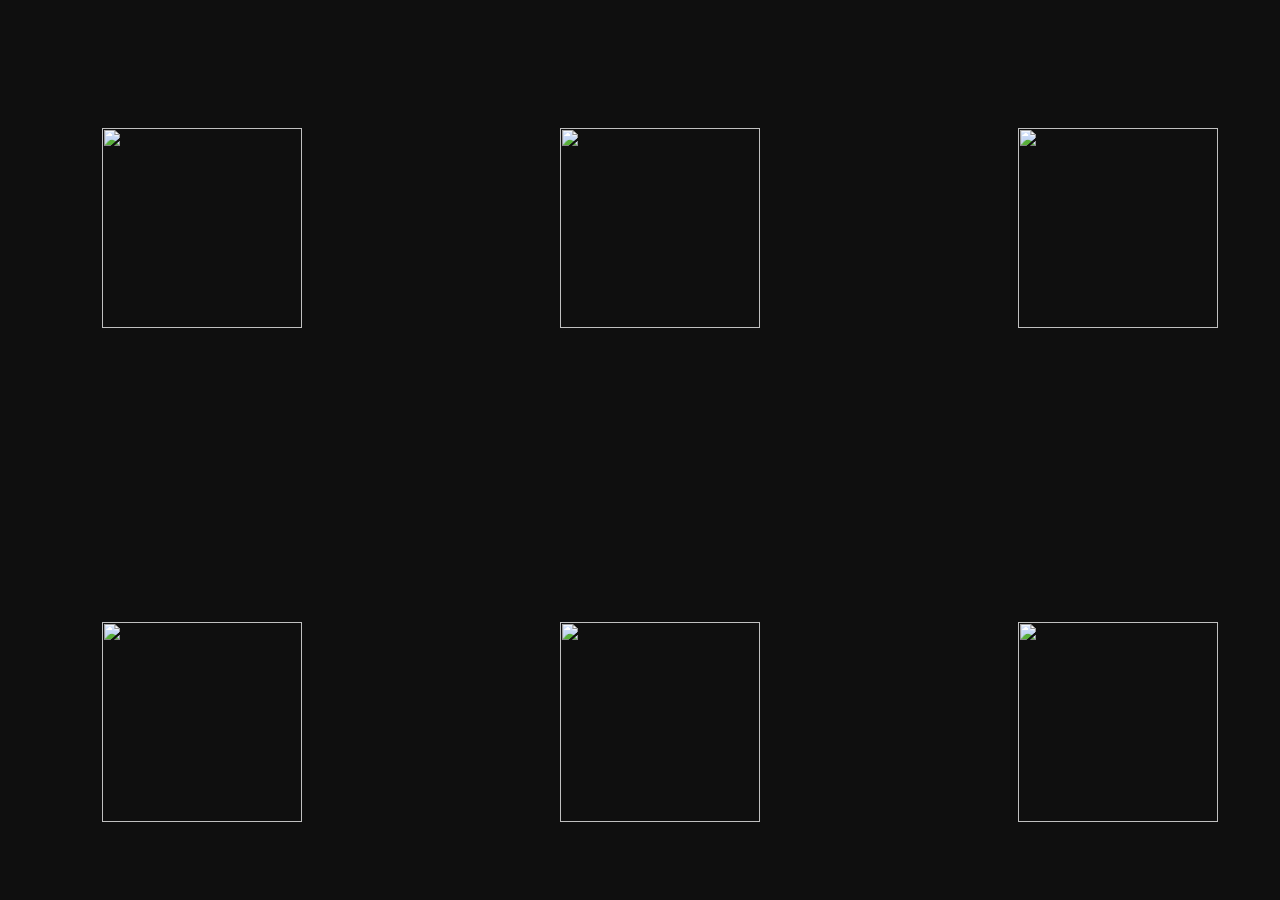
==== index.html @ 341c37e2 "Initial commit" ====
<html>
<head>
    <title>bluezão caralho</title>
    <link rel="stylesheet" href="css/bluezão css.css">
</head>
<body>
     <div id="ai_bolsonaro">
      <ul id="ListaDeRolas">
        <li><a href="vitor_cabeçudo/corola.HTML"><img src="froo (corola) recortada(fixed+rotated) no background.png" alt=""></a></li>
        <li><a href="vitor_cabeçudo/receptaculoFloral.html"><img src="bluezãoo drogas.jpg" alt=""></a></li>
        <li><a href="vitor_cabeçudo/pistilo.HTML"><img src="estilete fixed.png" alt=""></a></li>
        <li><a href="vitor_cabeçudo/pedunculo.html"><img src="bluezãoo drogas.jpg" alt=""></a></li>
        <li><a href="vitor_cabeçudo/calice.HTML"><img src="bluezãoo drogas.jpg" alt=""></a></li>
        <li><a href="vitor_cabeçudo/estames.HTML"><img src="filetes_fixed_rotated.png" alt=""></a></li>
    </div>
</body>
</html>
---- css/bluezão css.css ----
#ai_bolsonaro img{
    width: 200;
    height: auto;
    
}
#ai_bolsonaro img:hover{
    transition-duration: 2s;
    opacity:0.5;
    transform:scale(1.3);
}
#ListaDeRolas {
    list-style-type: none;
}

ul {
    list-style-type: none;
    
    text-align: center;
    margin: right 100px;
    display: grid;
    grid-template-columns: repeat(3, 1fr);
    grid-gap: 150px;
    justify-items: center;
    align-items: center;
    
  }

  li {
    padding: 20px;
    margin-top: 100px;
    
  }
  
  body{
    background-color: #0f0f0f;
  }
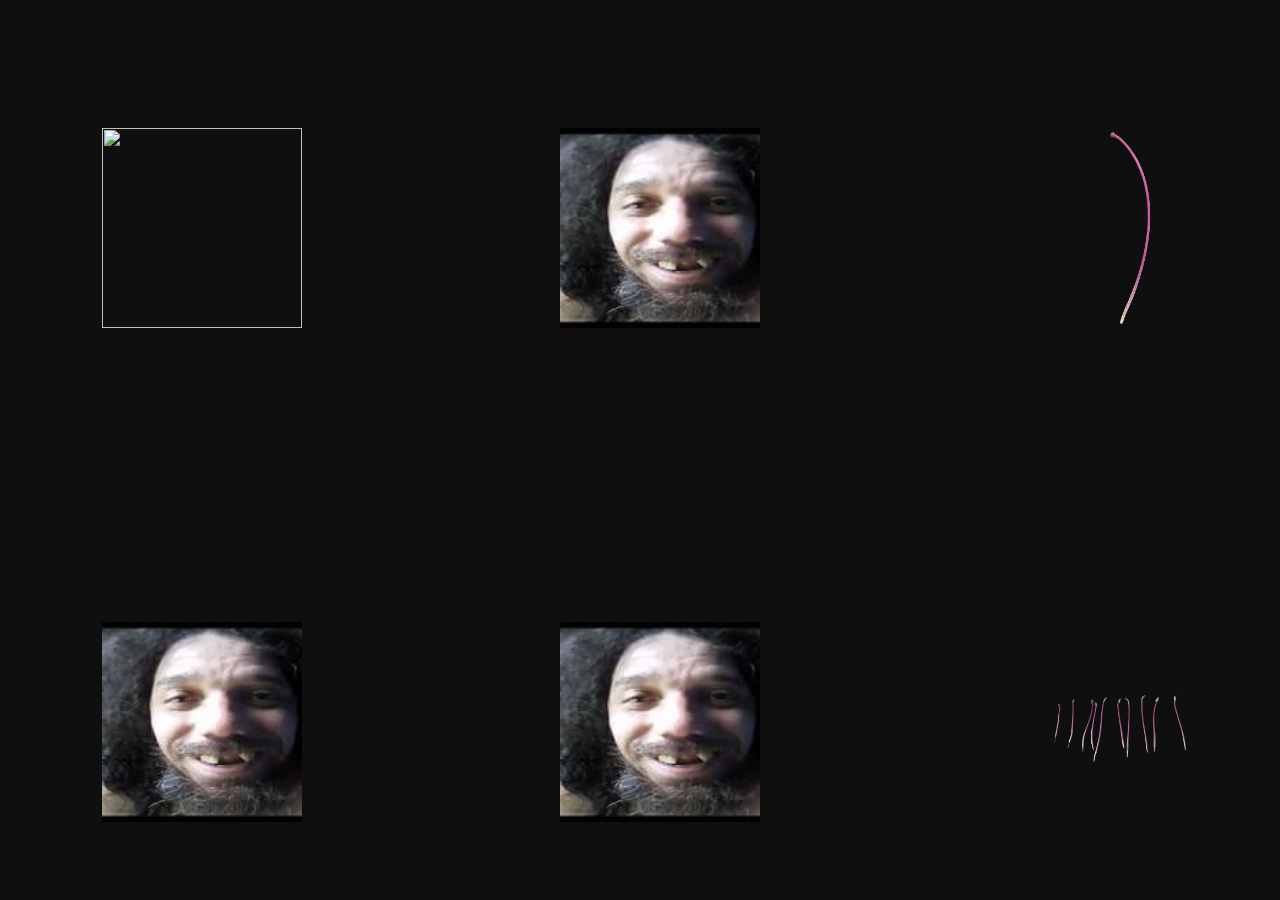
==== commit 0da7aeda: "Update index.html" ====
--- a/index.html
+++ b/index.html
@@ -1,17 +1,17 @@
 <html>
 <head>
     <title>bluezão caralho</title>
-    <link rel="stylesheet" href="css/bluezão css.css">
+    <link rel="stylesheet" href="css/bluezão.css">
 </head>
 <body>
      <div id="ai_bolsonaro">
       <ul id="ListaDeRolas">
-        <li><a href="vitor_cabeçudo/corola.HTML"><img src="froo (corola) recortada(fixed+rotated) no background.png" alt=""></a></li>
-        <li><a href="vitor_cabeçudo/receptaculoFloral.html"><img src="bluezãoo drogas.jpg" alt=""></a></li>
-        <li><a href="vitor_cabeçudo/pistilo.HTML"><img src="estilete fixed.png" alt=""></a></li>
-        <li><a href="vitor_cabeçudo/pedunculo.html"><img src="bluezãoo drogas.jpg" alt=""></a></li>
-        <li><a href="vitor_cabeçudo/calice.HTML"><img src="bluezãoo drogas.jpg" alt=""></a></li>
-        <li><a href="vitor_cabeçudo/estames.HTML"><img src="filetes_fixed_rotated.png" alt=""></a></li>
+        <li><a href="vitor_cabeçudo/corola.HTML"><img src="images/froo (corola) recortada(fixed+rotated) no background.png" alt=""></a></li>
+        <li><a href="vitor_cabeçudo/receptaculoFloral.html"><img src="images/bluezãoo drogas.jpg" alt=""></a></li>
+        <li><a href="vitor_cabeçudo/pistilo.HTML"><img src="images/estilete fixed.png" alt=""></a></li>
+        <li><a href="vitor_cabeçudo/pedunculo.html"><img src="images/bluezãoo drogas.jpg" alt=""></a></li>
+        <li><a href="vitor_cabeçudo/calice.HTML"><img src="images/bluezãoo drogas.jpg" alt=""></a></li>
+        <li><a href="vitor_cabeçudo/estames.HTML"><img src="images/filetes_fixed_rotated.png" alt=""></a></li>
     </div>
 </body>
 </html>
--- a/css/bluezão.css
+++ b/css/bluezão.css
@@ -0,0 +1,36 @@
+#ai_bolsonaro img{
+    width: 200;
+    height: auto;
+    
+}
+#ai_bolsonaro img:hover{
+    transition-duration: 2s;
+    opacity:0.5;
+    transform:scale(1.3);
+}
+#ListaDeRolas {
+    list-style-type: none;
+}
+
+ul {
+    list-style-type: none;
+    
+    text-align: center;
+    margin: right 100px;
+    display: grid;
+    grid-template-columns: repeat(3, 1fr);
+    grid-gap: 150px;
+    justify-items: center;
+    align-items: center;
+    
+  }
+
+  li {
+    padding: 20px;
+    margin-top: 100px;
+    
+  }
+  
+  body{
+    background-color: #0f0f0f;
+  }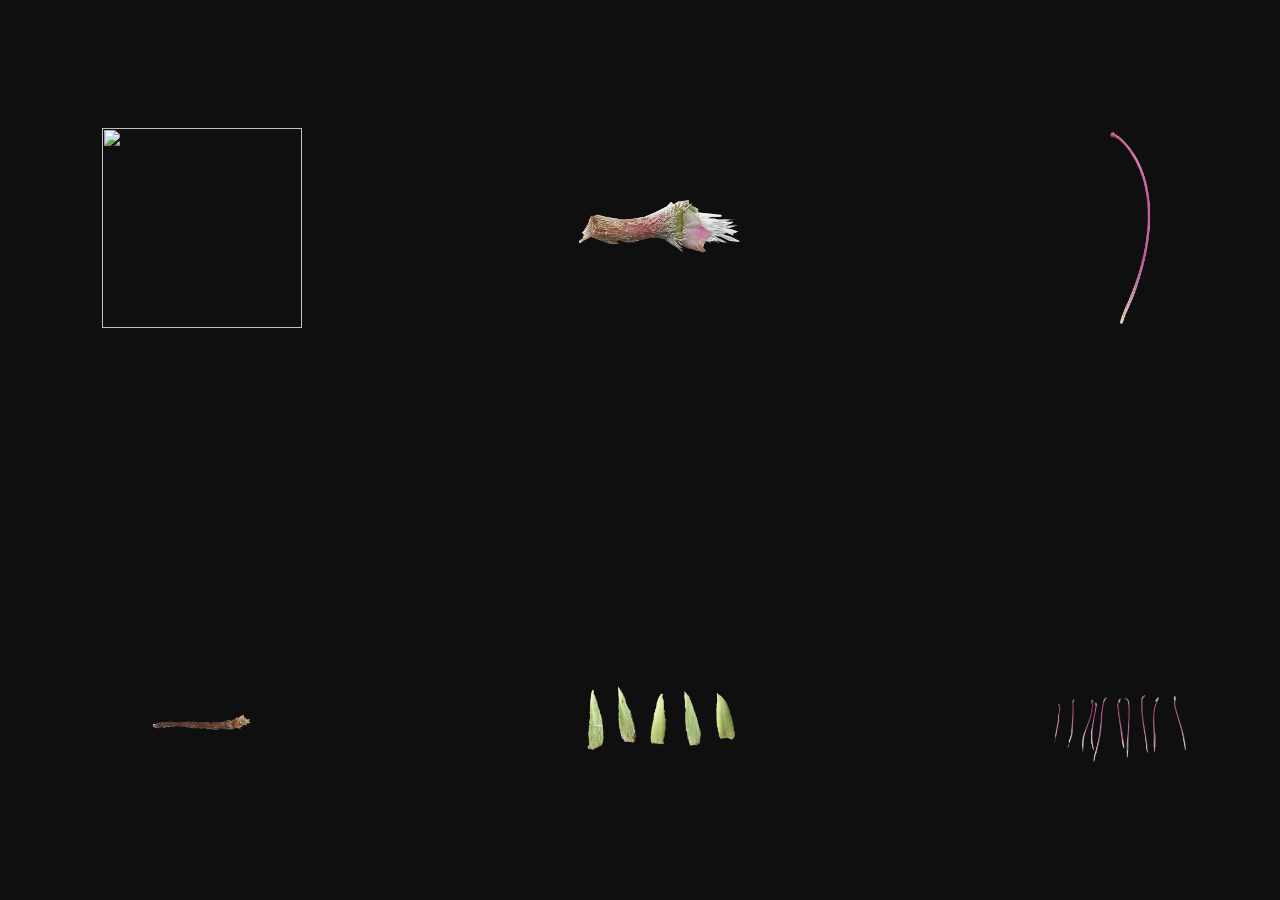
==== commit e32b9aa0: "surra" ====
--- a/index.html
+++ b/index.html
@@ -7,11 +7,11 @@
      <div id="ai_bolsonaro">
       <ul id="ListaDeRolas">
         <li><a href="vitor_cabeçudo/corola.HTML"><img src="images/froo (corola) recortada(fixed+rotated) no background.png" alt=""></a></li>
-        <li><a href="vitor_cabeçudo/receptaculoFloral.html"><img src="images/bluezãoo drogas.jpg" alt=""></a></li>
+        <li><a href="vitor_cabeçudo/receptaculoFloral.html"><img src="images/receptaculo-floral-final-1.png" alt=""></a></li>
         <li><a href="vitor_cabeçudo/pistilo.HTML"><img src="images/estilete fixed.png" alt=""></a></li>
-        <li><a href="vitor_cabeçudo/pedunculo.html"><img src="images/bluezãoo drogas.jpg" alt=""></a></li>
-        <li><a href="vitor_cabeçudo/calice.HTML"><img src="images/bluezãoo drogas.jpg" alt=""></a></li>
-        <li><a href="vitor_cabeçudo/estames.HTML"><img src="images/filetes_fixed_rotated.png" alt=""></a></li>
+        <li><a href="vitor_cabeçudo/pedunculo.html"><img src="images/pedunculo-final-1.png" alt=""></a></li>
+        <li><a href="vitor_cabeçudo/calice.HTML"><img src="images/calice-final-2.png" alt=""></a></li>
+        <li><a href="vitor_cabeçudo/estames.HTML"><img src="images/filetes_fixed_rotated.png" class="cabecaDeBhaiano"></a></li>
     </div>
 </body>
 </html>
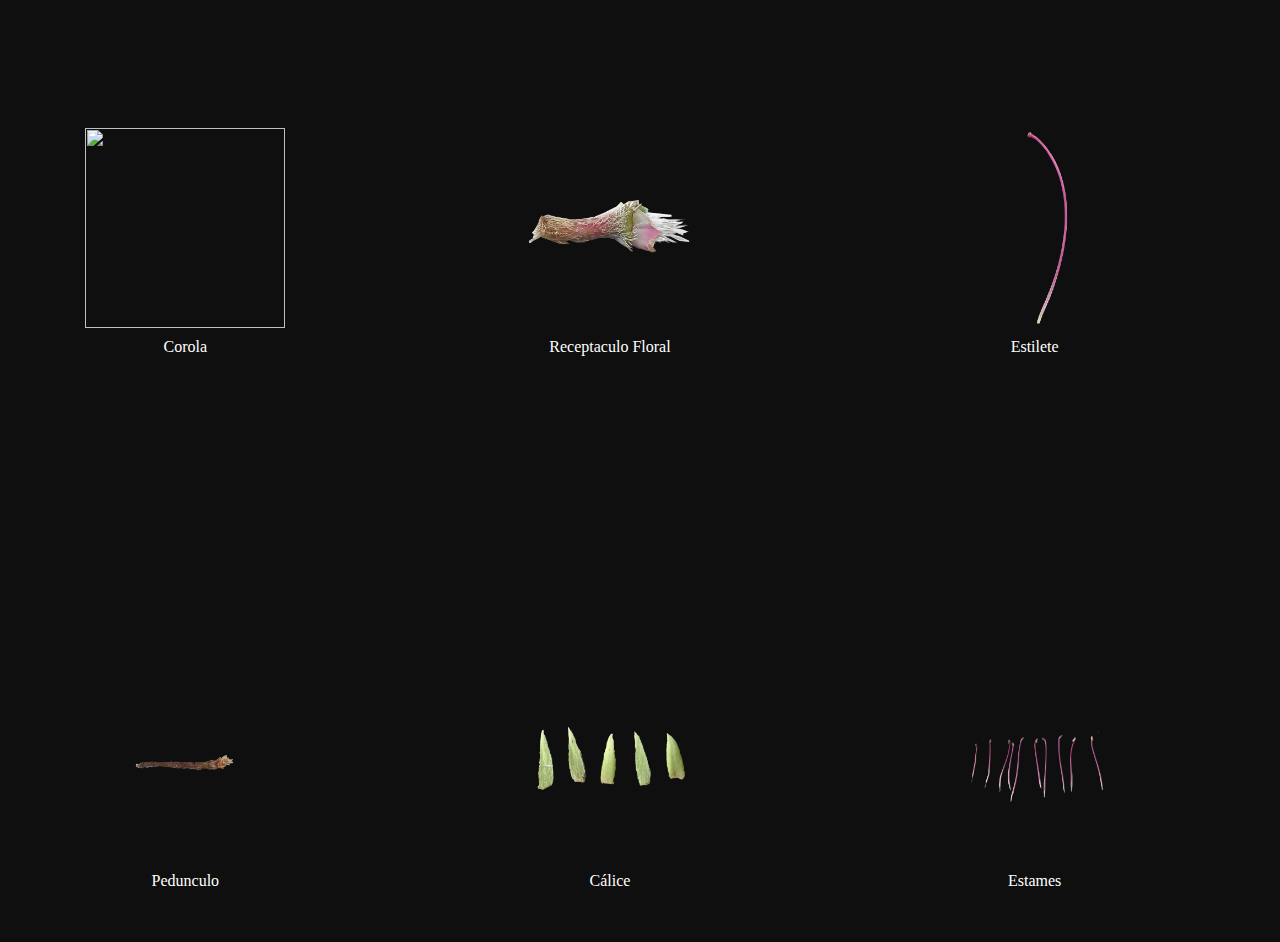
==== commit 319fcfb9: "de" ====
--- a/index.html
+++ b/index.html
@@ -6,12 +6,12 @@
 <body>
      <div id="ai_bolsonaro">
       <ul id="ListaDeRolas">
-        <li><a href="vitor_cabeçudo/corola.HTML"><img src="images/froo (corola) recortada(fixed+rotated) no background.png" alt=""></a></li>
-        <li><a href="vitor_cabeçudo/receptaculoFloral.html"><img src="images/receptaculo-floral-final-1.png" alt=""></a></li>
-        <li><a href="vitor_cabeçudo/pistilo.HTML"><img src="images/estilete fixed.png" alt=""></a></li>
-        <li><a href="vitor_cabeçudo/pedunculo.html"><img src="images/pedunculo-final-1.png" alt=""></a></li>
-        <li><a href="vitor_cabeçudo/calice.HTML"><img src="images/calice-final-2.png" alt=""></a></li>
-        <li><a href="vitor_cabeçudo/estames.HTML"><img src="images/filetes_fixed_rotated.png" class="cabecaDeBhaiano"></a></li>
+        <li><a href="vitor_cabeçudo/corola.HTML"><img src="images/froo (corola) recortada(fixed+rotated) no background.png"><p>Corola</p></a></li>
+        <li><a href="vitor_cabeçudo/receptaculoFloral.html"><img src="images/receptaculo-floral-final-1.png"><P>Receptaculo Floral</P></a></li>
+        <li><a href="vitor_cabeçudo/pistilo.HTML"><img src="images/estilete fixed.png"><p>Estilete</p></a></li>
+        <li><a href="vitor_cabeçudo/pedunculo.html"><img src="images/pedunculo-final-1.png"><p>Pedunculo</p></a></li>
+        <li><a href="vitor_cabeçudo/calice.HTML"><img src="images/calice-final-2.png"><P>Cálice</P></a></li>
+        <li><a href="vitor_cabeçudo/estames.HTML"><img src="images/filetes_fixed_rotated.png"><P>Estames</P></a></li>
     </div>
 </body>
 </html>
--- a/css/bluezão.css
+++ b/css/bluezão.css
@@ -1,36 +1,50 @@
-#ai_bolsonaro img{
-    width: 200;
-    height: auto;
-    
+#ai_bolsonaro img {
+  width: 200px;
+  height: auto;
 }
-#ai_bolsonaro img:hover{
-    transition-duration: 2s;
-    opacity:0.5;
-    transform:scale(1.3);
+
+#ai_bolsonaro img:hover {
+  transition-duration: 2s;
+  opacity: 0.5;
+  transform: scale(1.3);
 }
+
 #ListaDeRolas {
-    list-style-type: none;
+  list-style-type: none;
 }
 
 ul {
-    list-style-type: none;
-    
-    text-align: center;
-    margin: right 100px;
-    display: grid;
-    grid-template-columns: repeat(3, 1fr);
-    grid-gap: 150px;
-    justify-items: center;
-    align-items: center;
-    
-  }
+  list-style-type: none;
+  text-align: center;
+  margin-right: 100px;
+  display: grid;
+  grid-template-columns: repeat(3, 1fr);
+  grid-gap: 150px;
+  justify-items: center;
+  align-items: center;
+}
 
-  li {
-    padding: 20px;
-    margin-top: 100px;
-    
-  }
-  
-  body{
-    background-color: #0f0f0f;
-  }+li {
+  padding: 20px;
+  margin-top: 100px;
+  text-align: center;
+}
+
+body {
+  background-color: #0f0f0f;
+}
+
+li a {
+  text-decoration: none;
+}
+
+li img {
+  display: block;
+  margin: 0 auto;
+}
+
+li p {
+  text-align: center;
+  margin-top: 10px;
+  color: #fff;
+}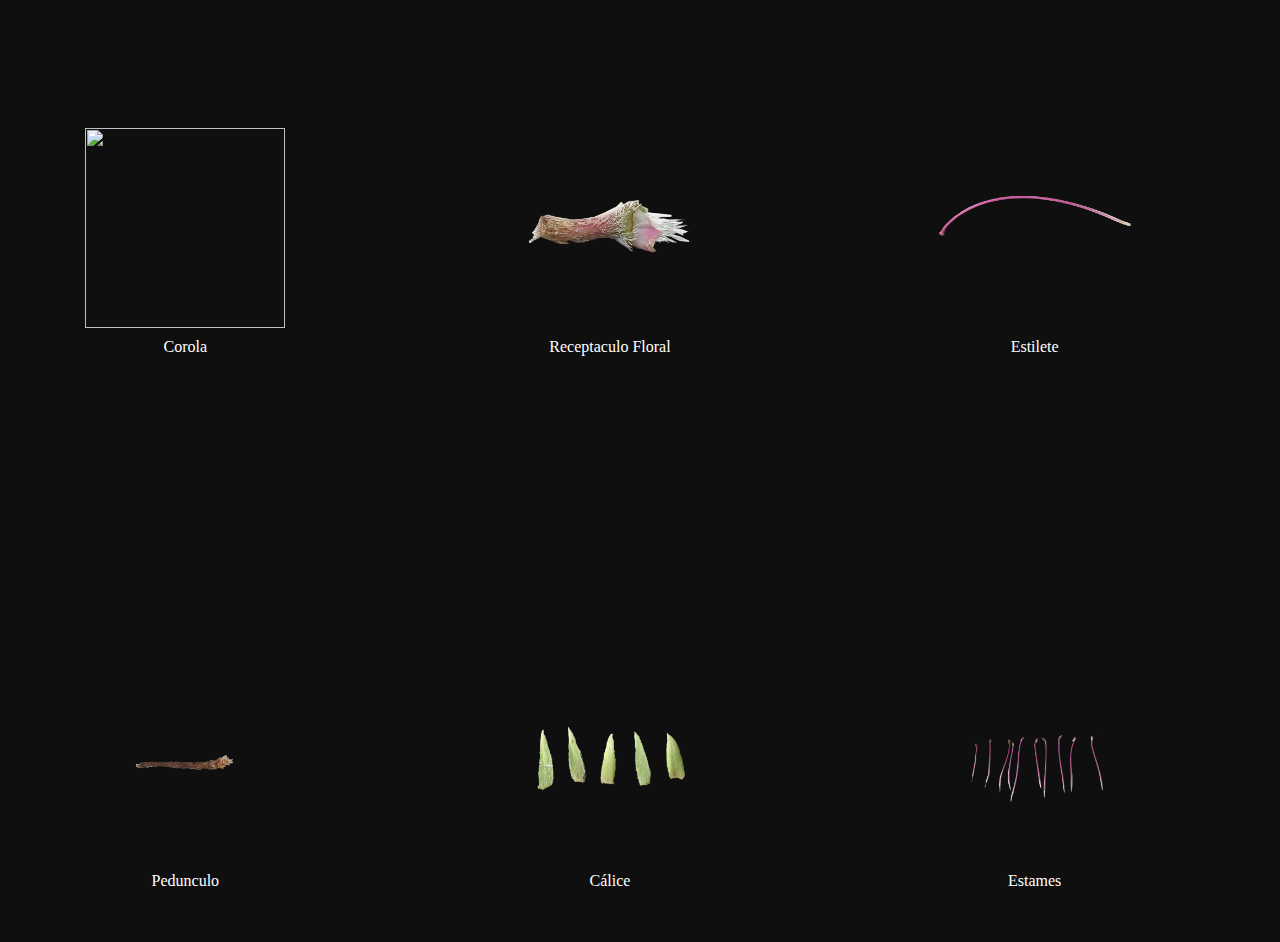
==== commit a7e92377: "final-1" ====
--- a/index.html
+++ b/index.html
@@ -1,17 +1,17 @@
 <html>
 <head>
-    <title>bluezão caralho</title>
+    <title>trabalho do marcelão</title>
     <link rel="stylesheet" href="css/bluezão.css">
 </head>
 <body>
      <div id="ai_bolsonaro">
       <ul id="ListaDeRolas">
-        <li><a href="vitor_cabeçudo/corola.HTML"><img src="images/froo (corola) recortada(fixed+rotated) no background.png"><p>Corola</p></a></li>
-        <li><a href="vitor_cabeçudo/receptaculoFloral.html"><img src="images/receptaculo-floral-final-1.png"><P>Receptaculo Floral</P></a></li>
-        <li><a href="vitor_cabeçudo/pistilo.HTML"><img src="images/estilete fixed.png"><p>Estilete</p></a></li>
-        <li><a href="vitor_cabeçudo/pedunculo.html"><img src="images/pedunculo-final-1.png"><p>Pedunculo</p></a></li>
-        <li><a href="vitor_cabeçudo/calice.HTML"><img src="images/calice-final-2.png"><P>Cálice</P></a></li>
-        <li><a href="vitor_cabeçudo/estames.HTML"><img src="images/filetes_fixed_rotated.png"><P>Estames</P></a></li>
+        <li><a href="vitor_cabeçudo/corola.HTML"><img src="images/BolonaInchada/froo (corola) recortada(fixed+rotated) no background-min.png"><p>Corola</p></a></li>
+        <li><a href="vitor_cabeçudo/receptaculoFloral.html"><img src="images/BolonaInchada/receptaculo-floral-final-1-min.png"><P>Receptaculo Floral</P></a></li>
+        <li><a href="vitor_cabeçudo/pistilo.HTML"><img src="images/BolonaInchada/estilete fixed+rotated-min.png"><p>Estilete</p></a></li>
+        <li><a href="vitor_cabeçudo/pedunculo.html"><img src="images/BolonaInchada/pedunculo-final-1-min.png"><p>Pedunculo</p></a></li>
+        <li><a href="vitor_cabeçudo/calice.HTML"><img src="images/BolonaInchada/calice-final-2-min.png"><P>Cálice</P></a></li>
+        <li><a href="vitor_cabeçudo/estames.HTML"><img src="images/BolonaInchada/filetes_fixed_rotated-min.png"><P>Estames</P></a></li>
     </div>
 </body>
 </html>
--- a/css/bluezão.css
+++ b/css/bluezão.css
@@ -46,5 +46,5 @@
 li p {
   text-align: center;
   margin-top: 10px;
-  color: #fff;
+  color: white;
 }